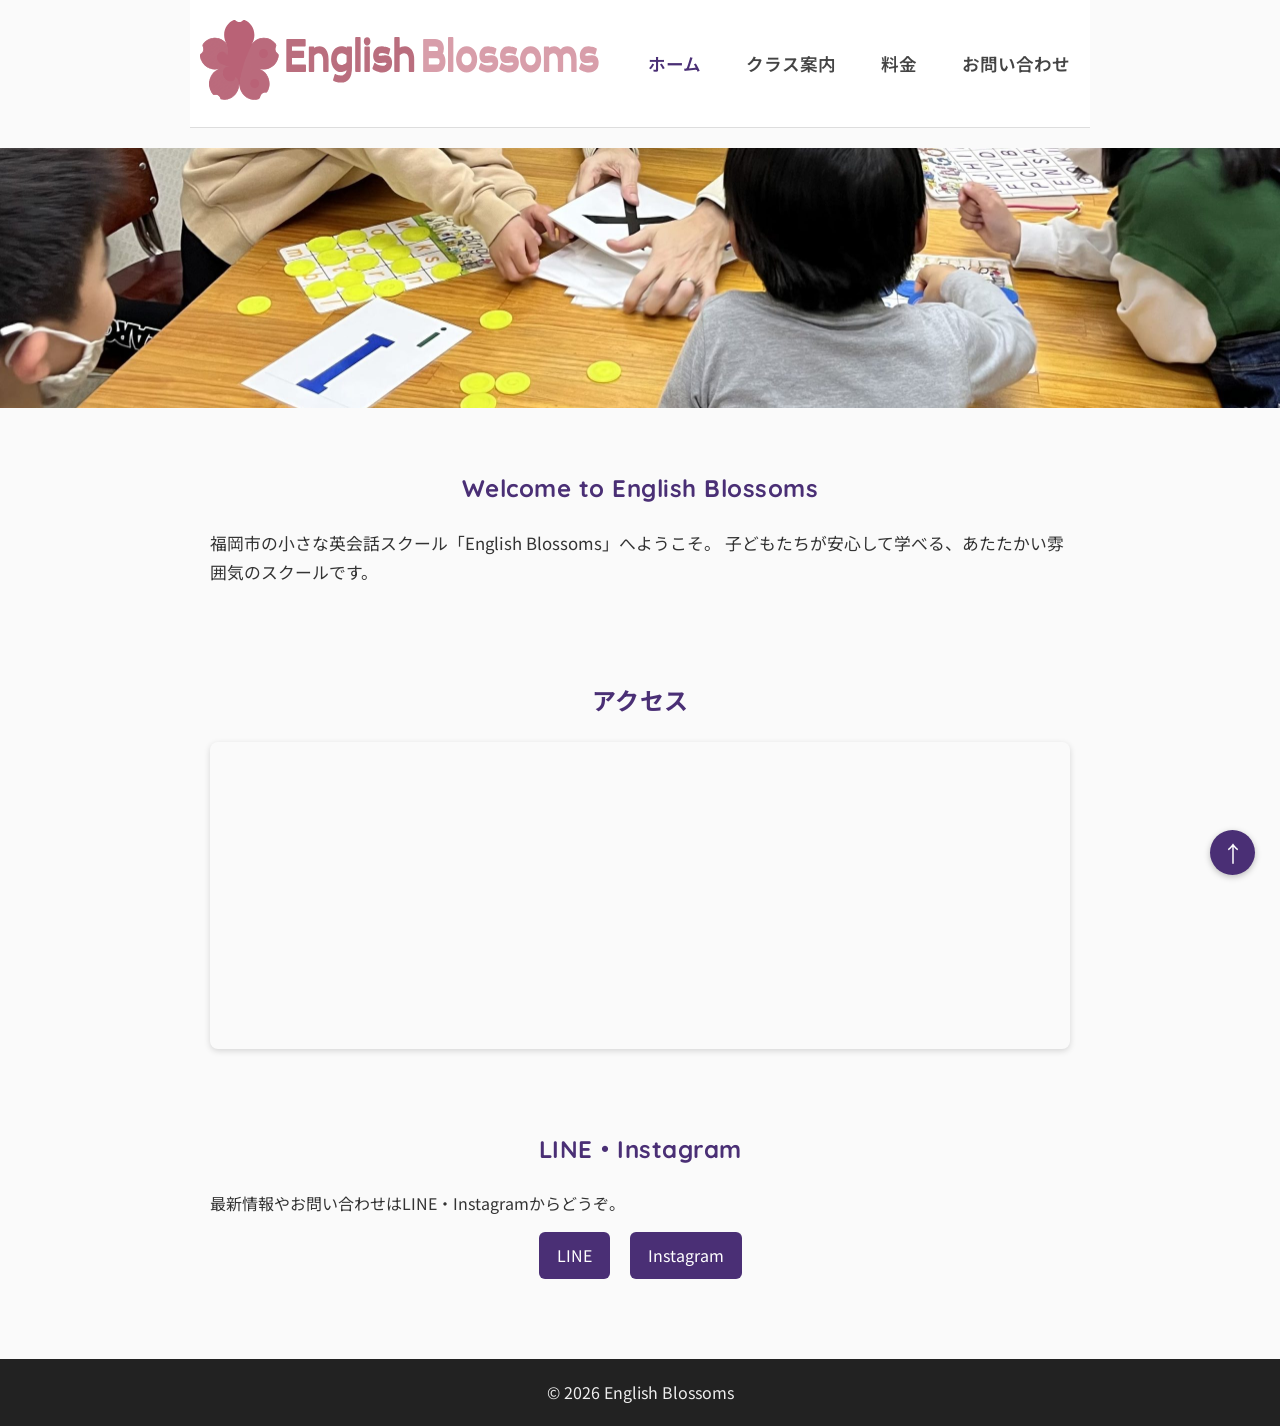
==== index.html @ 0a3599c7 "New commit message" ====
<!DOCTYPE html>
<html lang="ja">

<head>
    <meta charset="UTF-8" />
    <meta name="viewport" content="width=device-width, initial-scale=1.0" />
    <title>English Blossoms</title>

    <!-- Google Fonts -->
    <link rel="preconnect" href="https://fonts.googleapis.com">
    <link rel="preconnect" href="https://fonts.gstatic.com" crossorigin>
    <link
        href="https://fonts.googleapis.com/css2?family=Noto+Sans+JP:wght@400;700&family=Quicksand:wght@500;700&display=swap"
        rel="stylesheet">

    <link rel="stylesheet" href="styles/main.css" />
</head>

<body>

    <!-- HEADER -->
    <header class="header">
        <div class="logo-container">
            <img src="images/logo.svg" alt="English Blossoms" class="logo" />
        </div>

        <nav class="nav">
            <a href="index.html" class="active">ホーム</a>
            <a href="courses.html">クラス案内</a>
            <a href="fees.html">料金</a>
            <a href="contact.html">お問い合わせ</a>
        </nav>
    </header>

    <!-- HERO / CAROUSEL -->
    <section class="carousel">
        <div class="carousel-track">
            <img src="images/photo1.jpg" alt="Class photo" />
            <img src="images/photo2.jpg" alt="Class photo" />
            <img src="images/photo3.jpg" alt="Class photo" />
        </div>
    </section>

    <!-- ABOUT SECTION -->
    <section class="about">
        <h2>Welcome to English Blossoms</h2>
        <p>
            福岡市の小さな英会話スクール「English Blossoms」へようこそ。
            子どもたちが安心して学べる、あたたかい雰囲気のスクールです。
        </p>
    </section>

    <!-- MAP -->
    <section class="map-section">
        <h2>アクセス</h2>
        <div class="map-container">
            <iframe
                src="https://www.google.com/maps/embed?pb=!1m18!1m12!1m3!1d3324.3775739063935!2d130.41283187618268!3d33.56954464306312!2m3!1f0!2f0!3f0!3m2!1i1024!2i768!4f13.1!3m3!1m2!1s0x3541910bd0752fd5%3A0xfd8d34cd1b48b5f2!2z44CSODE1LTAwODIgRnVrdW9rYSwgTWluYW1pIFdhcmQsIMWMZ3VzdSwgMy1jaMWNbWXiiJI44oiSMTMg44Ko44Or44OV6Jek!5e0!3m2!1sen!2sjp!4v1781195790646!5m2!1sen!2sjp"
                width="100%" height="300" style="border:0;" allowfullscreen="" loading="lazy"
                referrerpolicy="no-referrer-when-downgrade">
            </iframe>
        </div>
    </section>

    <!-- SOCIAL -->
    <section class="social">
        <h2>LINE・Instagram</h2>
        <p>最新情報やお問い合わせはLINE・Instagramからどうぞ。</p>
        <div class="social-links">
            <a href="https://lin.ee/tBtMvqM" target="_blank">LINE</a>
            <a href="https://www.instagram.com/englishblossomsfukuoka/" target="_blank">Instagram</a>
        </div>
    </section>

    <!-- FOOTER -->
    <footer class="footer dark">
        <p>© 2026 English Blossoms</p>
    </footer>

    <!-- BACK TO TOP -->
    <div id="back-to-top">↑</div>
    <script>
        document.getElementById("back-to-top").onclick = () => {
            window.scrollTo({ top: 0, behavior: "smooth" });
        };
    </script>

    <!-- FIXED CAROUSEL SCRIPT -->
    <script>
        const track = document.querySelector(".carousel-track");
        const slides = track.children;
        let index = 0;

        setInterval(() => {
            index = (index + 1) % slides.length;
            track.style.transform = `translateX(-${index * 100}%)`;
        }, 5000); // slower, smoother
    </script>

</body>

</html>
---- styles/main.css ----
/* --------------------------------------------------
   GLOBAL RESET
-------------------------------------------------- */
* {
  margin: 0;
  padding: 0;
  box-sizing: border-box;
}

body {
  font-family: "Noto Sans JP", "Quicksand", sans-serif;
  line-height: 1.7;
  color: #333;
  background: #fafafa;
}

/* --------------------------------------------------
   HEADER
-------------------------------------------------- */
.header {
  display: flex;
  align-items: center;
  justify-content: space-between;
  padding: 20px 10px;
  border-bottom: 1px solid #ddd;
  background: #fff;
  max-width: 900px;
  margin: 0 auto;
}

.logo {
  height: 80px;
  width: auto;
}

@media (max-width: 480px) {
  .logo {
    height: 60px;
  }
}

/* --------------------------------------------------
   NAVIGATION
-------------------------------------------------- */
.nav {
  display: flex;
  gap: 25px;
}

.nav a {
  text-decoration: none;
  color: #444;
  font-size: 1.1rem;
  padding: 5px 10px;
  transition: 0.2s;
  font-weight: 600;
}

.nav a:hover,
.nav a.active {
  color: #4a2f75;
}

/* --------------------------------------------------
   HEADINGS
-------------------------------------------------- */
h1,
h2 {
  font-family: "Quicksand", "Noto Sans JP", sans-serif;
  font-weight: 700;
  color: #4a2f75;
  letter-spacing: 0.5px;
  margin-bottom: 20px;
  text-align: center;
}

/* --------------------------------------------------
   CAROUSEL (FULL WIDTH)
-------------------------------------------------- */
.carousel {
  width: 100%;
  max-width: none;
  overflow: hidden;
  margin: 20px 0;
  padding: 0;
}

.carousel-track {
  display: flex;
  transition: transform 0.8s ease;
  width: 100%;
}

.carousel-track img {
  flex: 0 0 100%;
  width: 100%;
  height: 260px;
  object-fit: cover;
}

@media (max-width: 768px) {
  .carousel img {
    height: 200px;
  }
}

@media (max-width: 480px) {
  .carousel img {
    height: 160px;
  }
}

/* --------------------------------------------------
   SECTIONS (900px centered)
-------------------------------------------------- */
section {
  padding: 40px 20px;
  max-width: 900px;
  margin: 0 auto;
}

.about p {
  margin-bottom: 15px;
  font-size: 1.05rem;
}

/* --------------------------------------------------
   PAGE LINKS (Courses / Fees top links)
-------------------------------------------------- */
.page-links {
  display: flex;
  justify-content: center;
  gap: 15px;
  margin: 20px 0 30px;
}

.page-links a {
  text-decoration: none;
  font-weight: 700;
  color: #4a2f75;
  padding: 8px 14px;
  border-radius: 6px;
  transition: 0.2s ease;
}

.page-links a:hover {
  background: #f1e9ff;
  color: #6a45a0;
}

/* --------------------------------------------------
   CLASS NAVIGATION (Courses page)
-------------------------------------------------- */
.class-nav {
  display: flex;
  justify-content: center;
  gap: 12px;
  flex-wrap: wrap;
  margin: 25px 0;
  list-style: none;
}

.class-nav a {
  text-decoration: none;
  font-weight: 700;
  color: #4a2f75;
  padding: 8px 14px;
  border-radius: 6px;
  transition: 0.2s ease;
}

.class-nav a:hover {
  background: #f1e9ff;
  color: #6a45a0;
}

/* --------------------------------------------------
   TABLES (Courses & Fees)
-------------------------------------------------- */
table {
  width: 100%;
  border-collapse: collapse;
  margin-top: 15px;
  font-size: 1rem;
}

table th,
table td {
  border: 1px solid #ddd;
  padding: 10px;
}

table th {
  background: #f7f2ff;
  color: #4a2f75;
  font-weight: 700;
}

table tr:nth-child(even) {
  background: #faf7ff;
}

/* --------------------------------------------------
   MAP
-------------------------------------------------- */
.map-container {
  width: 100%;
  border-radius: 8px;
  overflow: hidden;
  box-shadow: 0 2px 6px rgba(0, 0, 0, 0.15);
}

/* --------------------------------------------------
   SOCIAL LINKS
-------------------------------------------------- */
.social-links {
  display: flex;
  justify-content: center;
  gap: 20px;
  margin-top: 15px;
}

.social-links a {
  text-decoration: none;
  background: #4a2f75;
  color: #fff;
  padding: 10px 18px;
  border-radius: 6px;
  transition: 0.2s;
}

.social-links a:hover {
  background: #6a45a0;
}

/* --------------------------------------------------
   CONTACT FORM
-------------------------------------------------- */
.contact-form {
  display: flex;
  flex-direction: column;
  gap: 15px;
  margin-bottom: 40px;
}

.contact-form label {
  font-weight: bold;
}

.contact-form input,
.contact-form textarea {
  width: 100%;
  padding: 10px;
  border: 1px solid #bbb;
  border-radius: 6px;
  font-size: 1rem;
}

.contact-form button {
  background: #4a2f75;
  color: #fff;
  padding: 12px;
  border: none;
  border-radius: 6px;
  font-size: 1.1rem;
  cursor: pointer;
  transition: 0.2s;
}

.contact-form button:hover {
  background: #6a45a0;
}

/* --------------------------------------------------
   BACK TO TOP BUTTON
-------------------------------------------------- */
#back-to-top {
  position: fixed;
  bottom: 25px;
  right: 25px;
  background: #4a2f75;
  color: #fff;
  width: 45px;
  height: 45px;
  border-radius: 50%;
  display: flex;
  align-items: center;
  justify-content: center;
  font-size: 22px;
  cursor: pointer;
  box-shadow: 0 2px 6px rgba(0, 0, 0, 0.25);
  transition: 0.2s ease;
}

#back-to-top:hover {
  background: #6a45a0;
}

/* --------------------------------------------------
   FOOTER
-------------------------------------------------- */
.footer.dark {
  background: #222;
  color: #eee;
  text-align: center;
  padding: 20px;
  margin-top: 40px;
}

/* --------------------------------------------------
   RESPONSIVE DESIGN
-------------------------------------------------- */
@media (max-width: 768px) {
  .nav {
    gap: 15px;
  }

  .nav a {
    font-size: 1rem;
  }

  .header {
    flex-direction: column;
    gap: 10px;
  }
}

@media (max-width: 480px) {
  .nav {
    flex-wrap: wrap;
    gap: 10px;
    justify-content: center;
  }

  .nav a {
    padding: 4px 6px;
  }
}
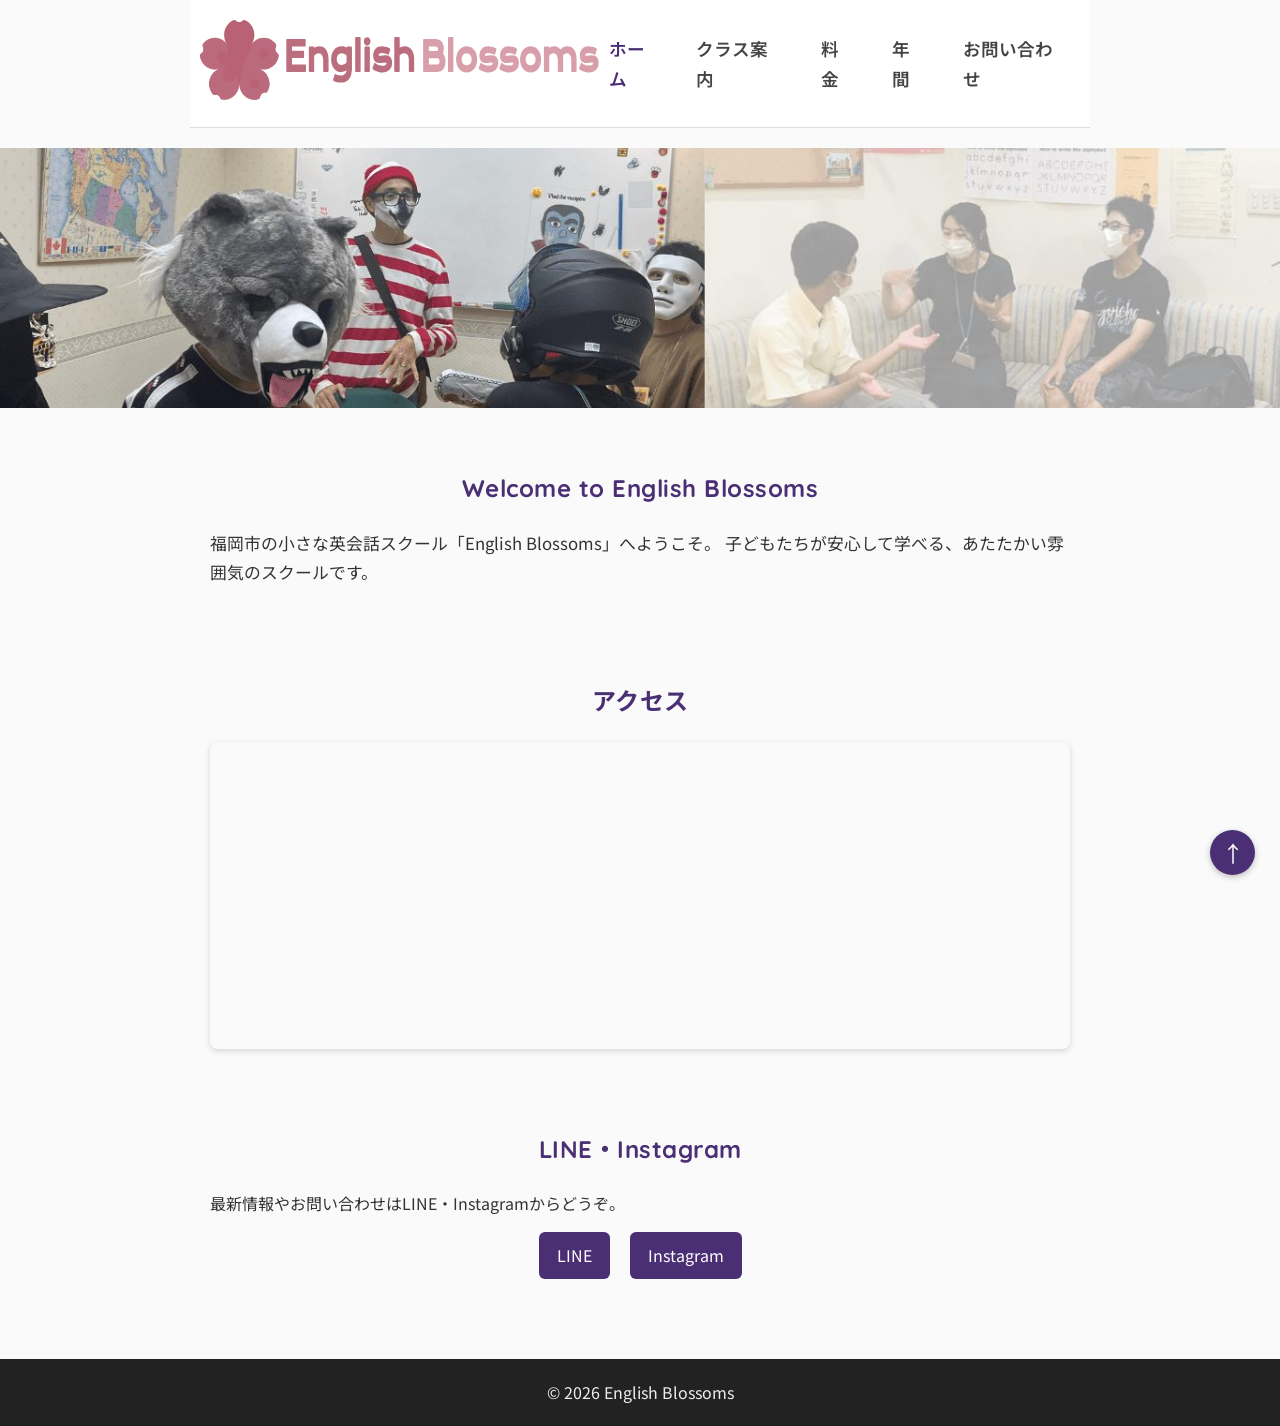
==== commit 8a3c2295: "Added in Yearly Calendar Page" ====
--- a/index.html
+++ b/index.html
@@ -28,6 +28,7 @@
             <a href="index.html" class="active">ホーム</a>
             <a href="courses.html">クラス案内</a>
             <a href="fees.html">料金</a>
+            <a href="calendar.html">年間</a>
             <a href="contact.html">お問い合わせ</a>
         </nav>
     </header>
--- a/styles/main.css
+++ b/styles/main.css
@@ -44,7 +44,7 @@
 -------------------------------------------------- */
 .nav {
   display: flex;
-  gap: 25px;
+  gap: 15px;
 }
 
 .nav a {
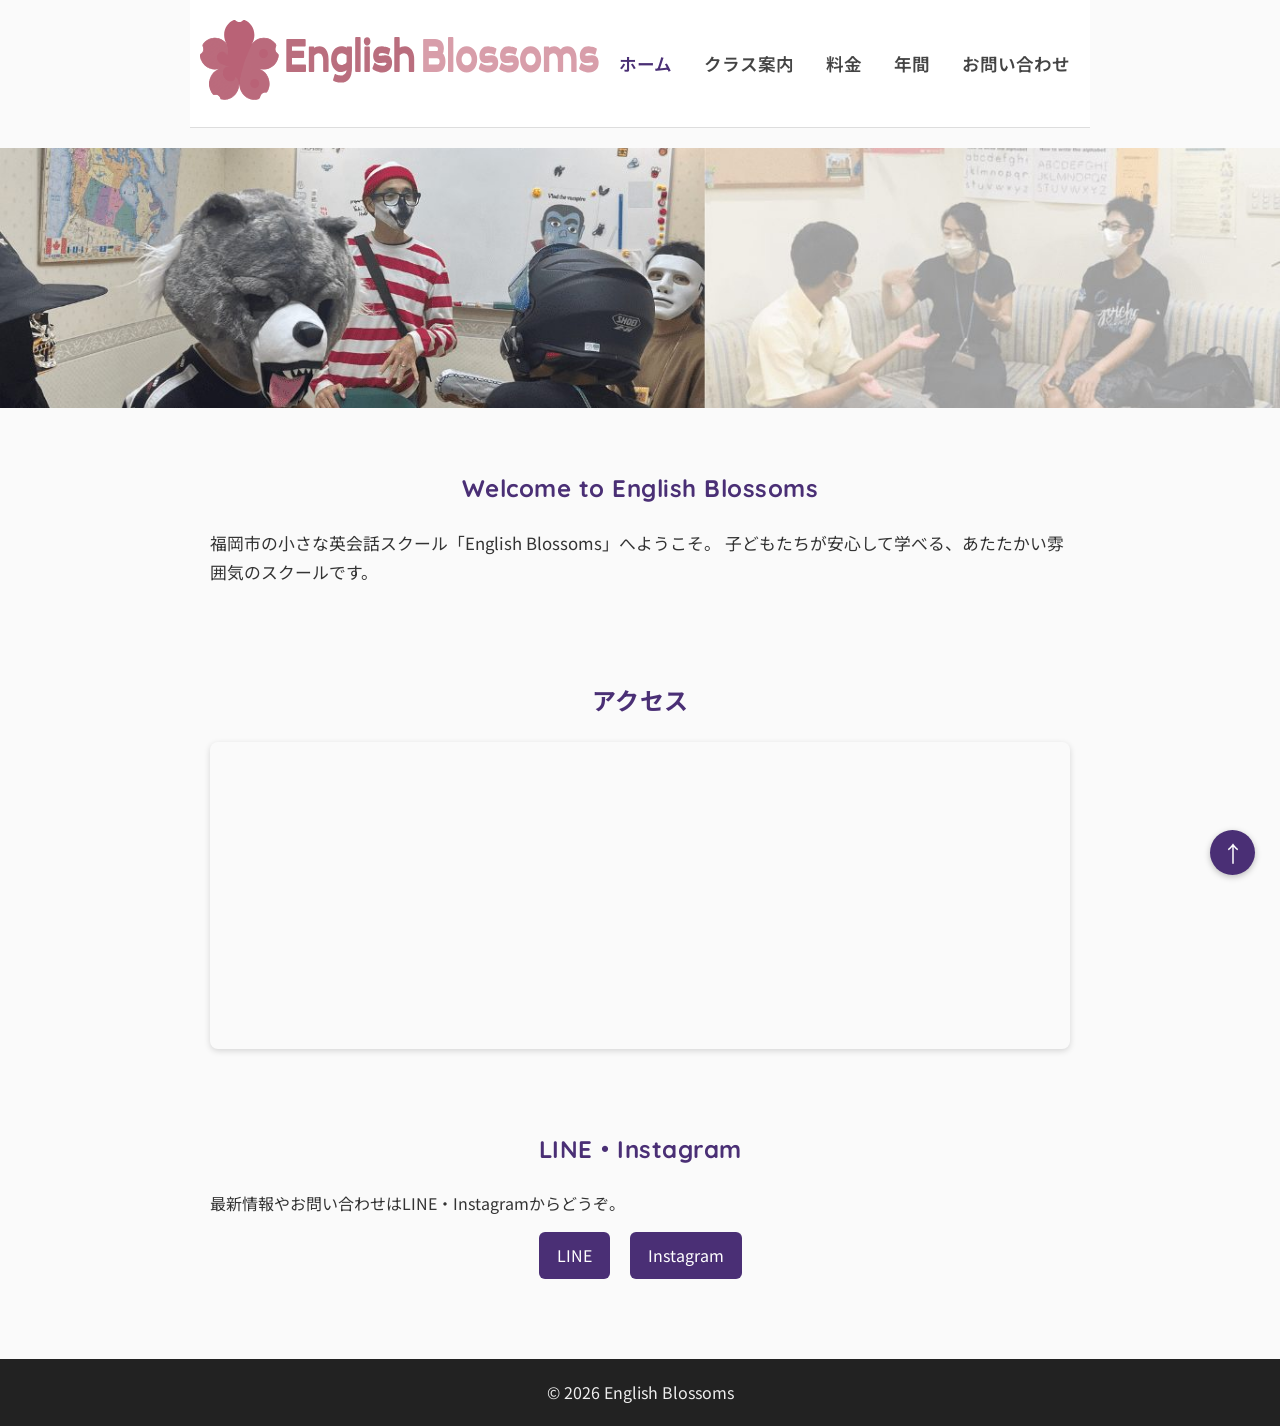
==== commit a45c8fe2: "Added in analytics" ====
--- a/index.html
+++ b/index.html
@@ -97,7 +97,10 @@
             track.style.transform = `translateX(-${index * 100}%)`;
         }, 5000); // slower, smoother
     </script>
-
+    <!-- Cloudflare Web Analytics -->
+    <script defer src='https://static.cloudflareinsights.com/beacon.min.js'
+        data-cf-beacon='{"token": "b7038b95fc2e43069e51b73bc17e8487"}'></script>
+    <!-- End Cloudflare Web Analytics -->
 </body>
 
 </html>
--- a/styles/main.css
+++ b/styles/main.css
@@ -44,7 +44,7 @@
 -------------------------------------------------- */
 .nav {
   display: flex;
-  gap: 15px;
+  gap: 12px;
 }
 
 .nav a {
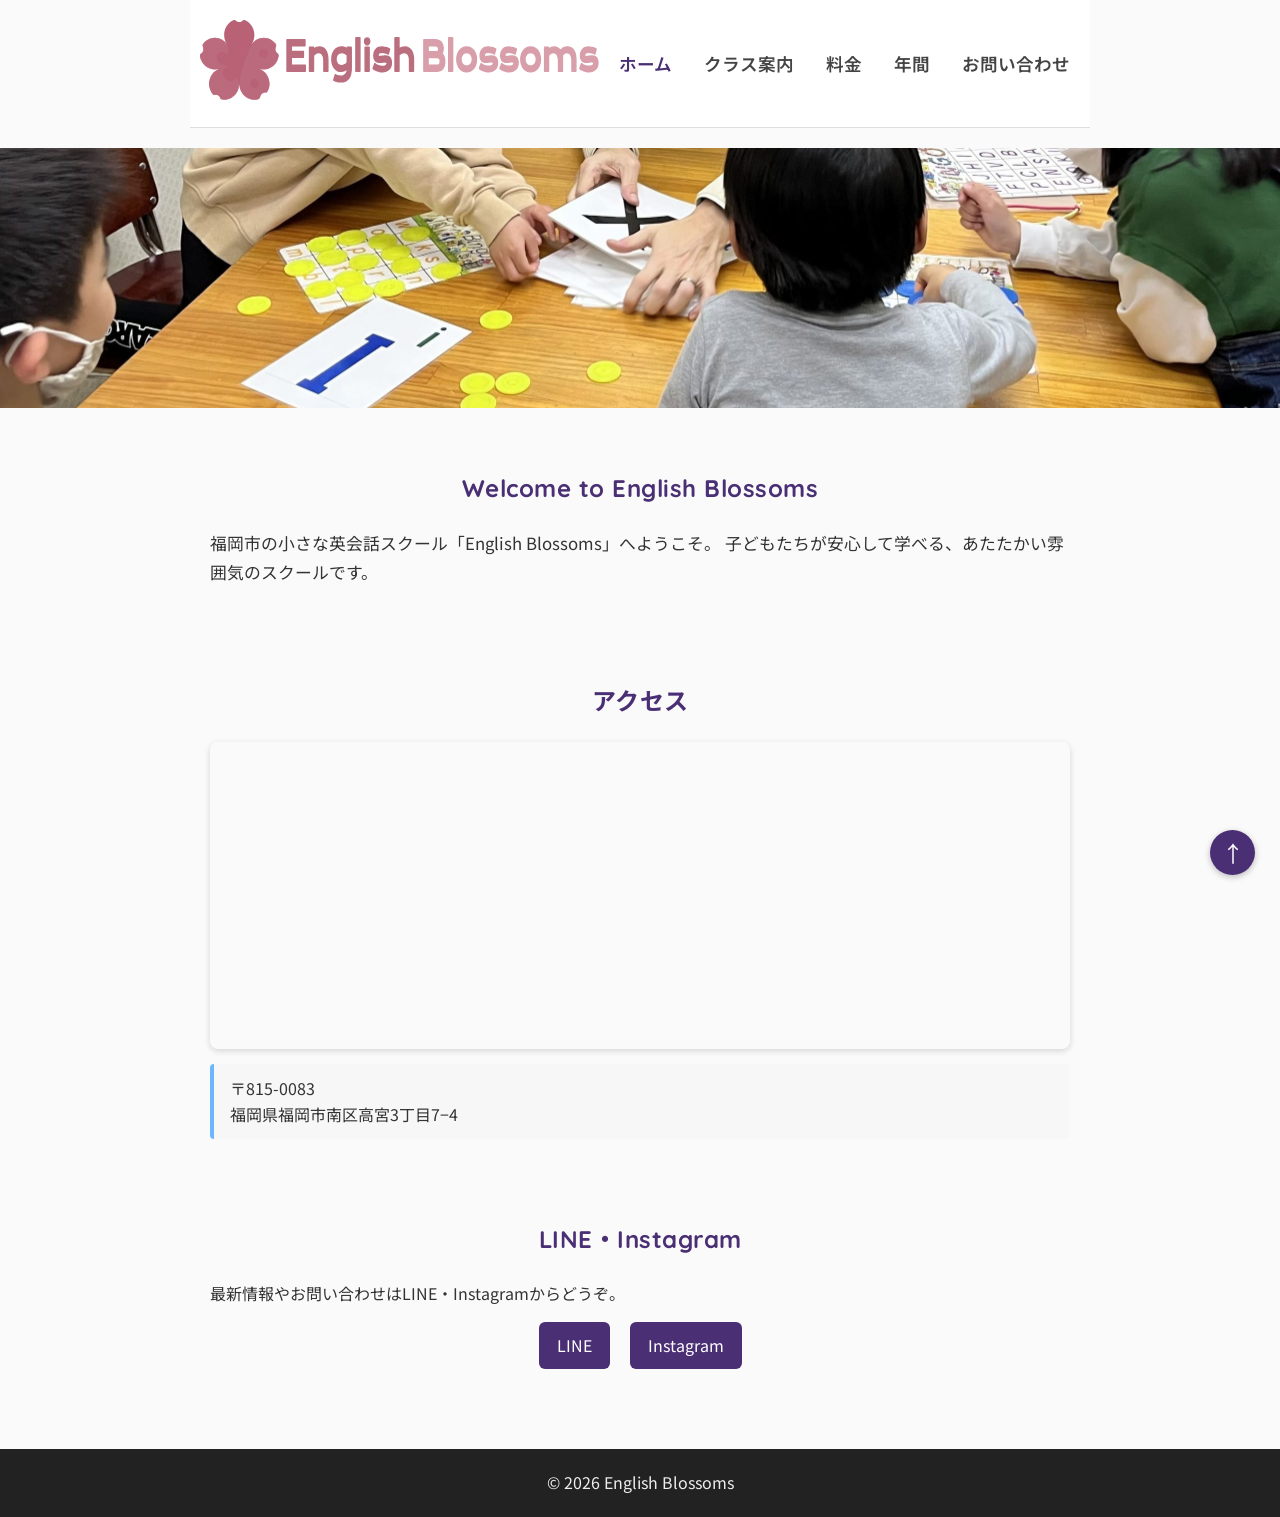
==== commit 43965d63: "Added an Address" ====
--- a/index.html
+++ b/index.html
@@ -53,15 +53,22 @@
 
     <!-- MAP -->
     <section class="map-section">
-        <h2>アクセス</h2>
-        <div class="map-container">
-            <iframe
-                src="https://www.google.com/maps/embed?pb=!1m18!1m12!1m3!1d3324.3775739063935!2d130.41283187618268!3d33.56954464306312!2m3!1f0!2f0!3f0!3m2!1i1024!2i768!4f13.1!3m3!1m2!1s0x3541910bd0752fd5%3A0xfd8d34cd1b48b5f2!2z44CSODE1LTAwODIgRnVrdW9rYSwgTWluYW1pIFdhcmQsIMWMZ3VzdSwgMy1jaMWNbWXiiJI44oiSMTMg44Ko44Or44OV6Jek!5e0!3m2!1sen!2sjp!4v1781195790646!5m2!1sen!2sjp"
-                width="100%" height="300" style="border:0;" allowfullscreen="" loading="lazy"
-                referrerpolicy="no-referrer-when-downgrade">
-            </iframe>
-        </div>
-    </section>
+    <h2>アクセス</h2>
+
+    <div class="map-container">
+        <iframe
+            src="https://www.google.com/maps/embed?pb=!1m18!1m12!1m3!1d3324.3775739063935!2d130.41283187618268!3d33.56954464306312!2m3!1f0!2f0!3f0!3m2!1i1024!2i768!4f13.1!3m3!1m2!1s0x3541910bd0752fd5%3A0xfd8d34cd1b48b5f2!2z44CSODE1LTAwODIgRnVrdW9rYSwgTWluYW1pIFdhcmQsIMWMZ3VzdSwgMy1jaMWNbWXiiJI44oiSMTMg44Ko44Or44OV6Jek!5e0!3m2!1sen!2sjp!4v1781195790646!5m2!1sen!2sjp"
+            width="100%" height="300" style="border:0;" allowfullscreen="" loading="lazy"
+            referrerpolicy="no-referrer-when-downgrade">
+        </iframe>
+    </div>
+
+    <div class="map-address">
+        <p>〒815-0083<br>
+        福岡県福岡市南区高宮3丁目7−4</p>
+    </div>
+</section>
+
 
     <!-- SOCIAL -->
     <section class="social">
--- a/styles/main.css
+++ b/styles/main.css
@@ -73,6 +73,21 @@
   margin-bottom: 20px;
   text-align: center;
 }
+
+/* --------------------------------------------------
+   Map Address
+-------------------------------------------------- */
+
+.map-address {
+    margin-top: 15px;
+    padding: 12px 16px;
+    background: #f7f7f7;
+    border-left: 4px solid #6ab7ff;
+    font-size: 1rem;
+    line-height: 1.6;
+    border-radius: 4px;
+}
+
 
 /* --------------------------------------------------
    CAROUSEL (FULL WIDTH)
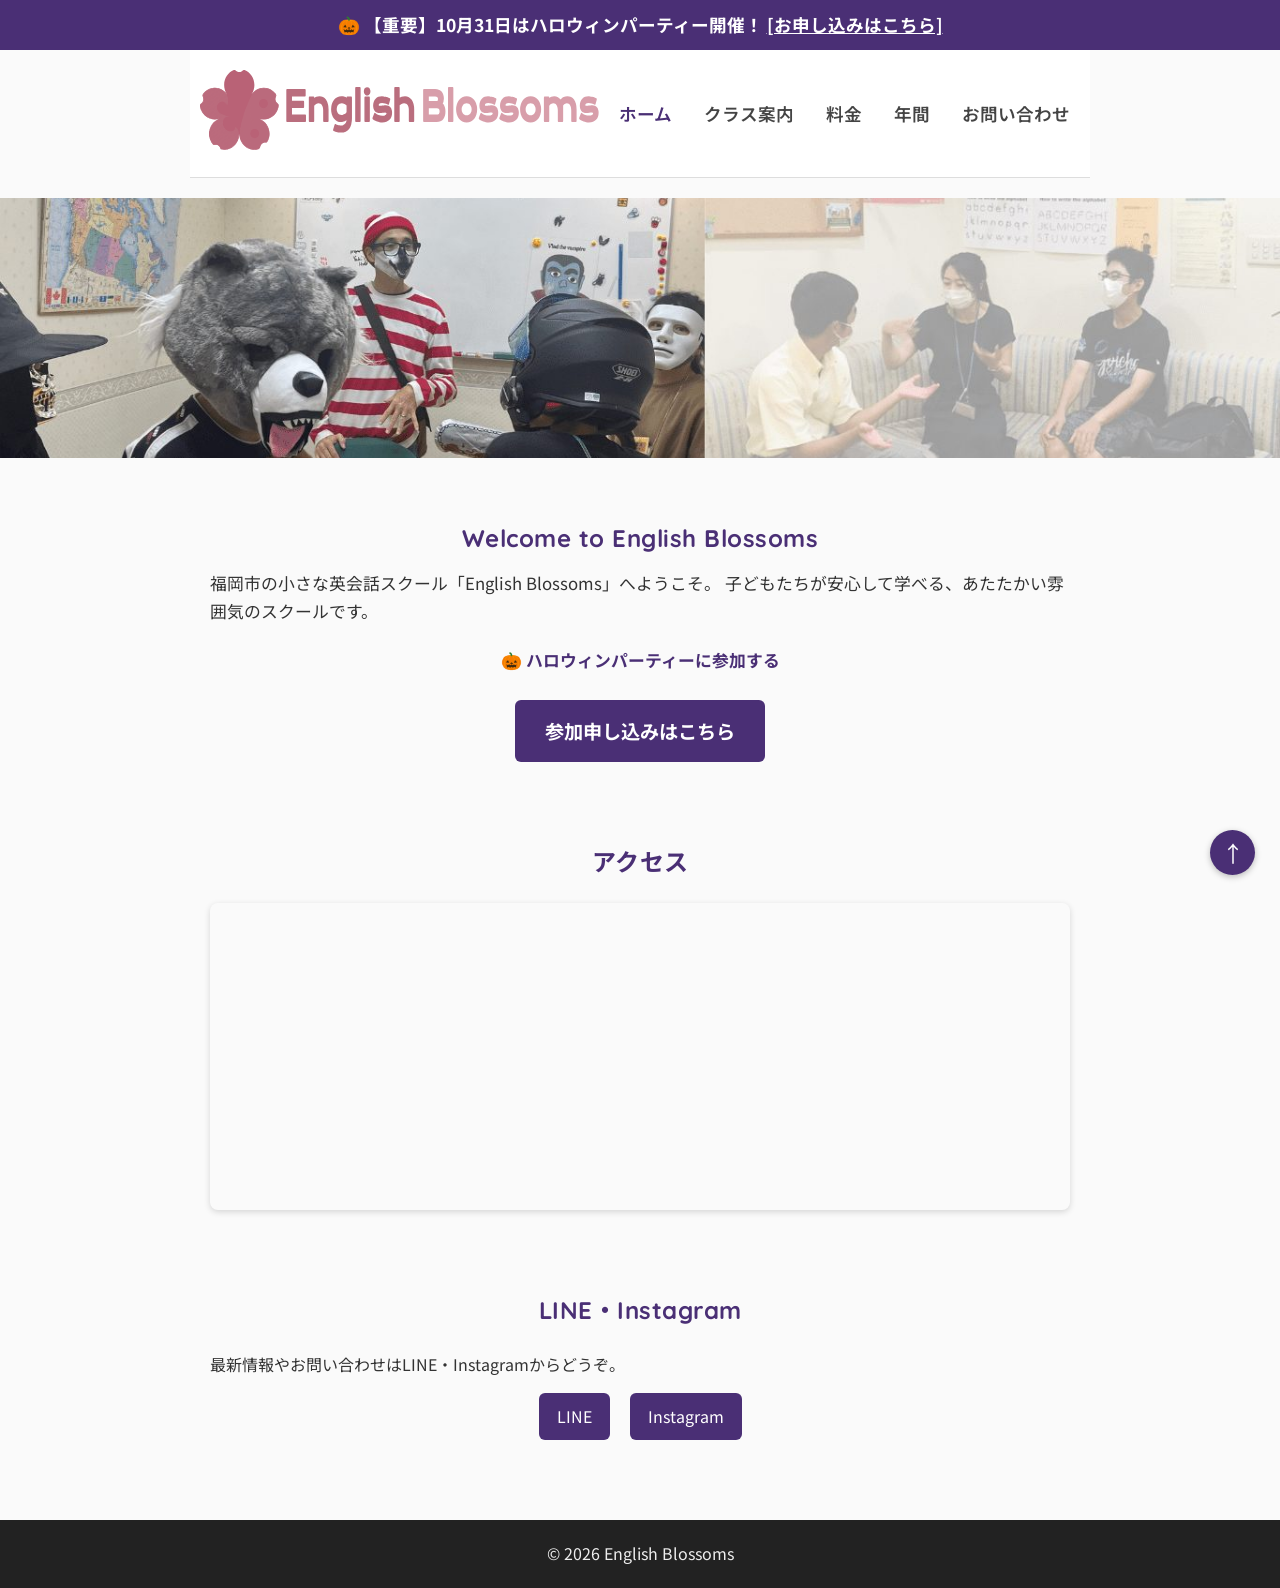
==== commit 1ca77c1f: "Halloween Event" ====
--- a/index.html
+++ b/index.html
@@ -17,6 +17,13 @@
 </head>
 
 <body>
+
+    <!-- ANNOUNCEMENT BANNER -->
+    <div
+        style="background: #4a2f75; color: #fff; text-align: center; padding: 10px; font-weight: bold; font-size: 1.1rem;">
+        🎃 【重要】10月31日はハロウィンパーティー開催！ <a href="halloween2026/index.html"
+            style="color: #fff; text-decoration: underline;">[お申し込みはこちら]</a>
+    </div>
 
     <!-- HEADER -->
     <header class="header">
@@ -44,31 +51,31 @@
 
     <!-- ABOUT SECTION -->
     <section class="about">
-        <h2>Welcome to English Blossoms</h2>
+        <h2 style="margin-bottom: 10px;">Welcome to English Blossoms</h2>
         <p>
             福岡市の小さな英会話スクール「English Blossoms」へようこそ。
             子どもたちが安心して学べる、あたたかい雰囲気のスクールです。
         </p>
+        <div style="margin-top: 20px; text-align: center;">
+            <p>🎃 <strong style="color: #4a2f75;">ハロウィンパーティーに参加する</strong></p>
+            <a href="halloween2026/index.html"
+                style="display: inline-block; background: #4a2f75; color: #fff; padding: 15px 30px; border-radius: 6px; text-decoration: none; font-weight: bold; font-size: 1.2rem; margin-top: 10px;">
+                参加申し込みはこちら
+            </a>
+        </div>
     </section>
 
     <!-- MAP -->
     <section class="map-section">
-    <h2>アクセス</h2>
-
-    <div class="map-container">
-        <iframe
-            src="https://www.google.com/maps/embed?pb=!1m18!1m12!1m3!1d3324.3775739063935!2d130.41283187618268!3d33.56954464306312!2m3!1f0!2f0!3f0!3m2!1i1024!2i768!4f13.1!3m3!1m2!1s0x3541910bd0752fd5%3A0xfd8d34cd1b48b5f2!2z44CSODE1LTAwODIgRnVrdW9rYSwgTWluYW1pIFdhcmQsIMWMZ3VzdSwgMy1jaMWNbWXiiJI44oiSMTMg44Ko44Or44OV6Jek!5e0!3m2!1sen!2sjp!4v1781195790646!5m2!1sen!2sjp"
-            width="100%" height="300" style="border:0;" allowfullscreen="" loading="lazy"
-            referrerpolicy="no-referrer-when-downgrade">
-        </iframe>
-    </div>
-
-    <div class="map-address">
-        <p>〒815-0083<br>
-        福岡県福岡市南区高宮3丁目7−4</p>
-    </div>
-</section>
-
+        <h2>アクセス</h2>
+        <div class="map-container">
+            <iframe
+                src="https://www.google.com/maps/embed?pb=!1m18!1m12!1m3!1d3324.3775739063935!2d130.41283187618268!3d33.56954464306312!2m3!1f0!2f0!3f0!3m2!1i1024!2i768!4f13.1!3m3!1m2!1s0x3541910bd0752fd5%3A0xfd8d34cd1b48b5f2!2z44CSODE1LTAwODIgRnVrdW9rYSwgTWluYW1pIFdhcmQsIMWMZ3VzdSwgMy1jaMWNbWXiiJI44oiSMTMg44Ko44Or44OV6Jek!5e0!3m2!1sen!2sjp!4v1781195790646!5m2!1sen!2sjp"
+                width="100%" height="300" style="border:0;" allowfullscreen="" loading="lazy"
+                referrerpolicy="no-referrer-when-downgrade">
+            </iframe>
+        </div>
+    </section>
 
     <!-- SOCIAL -->
     <section class="social">
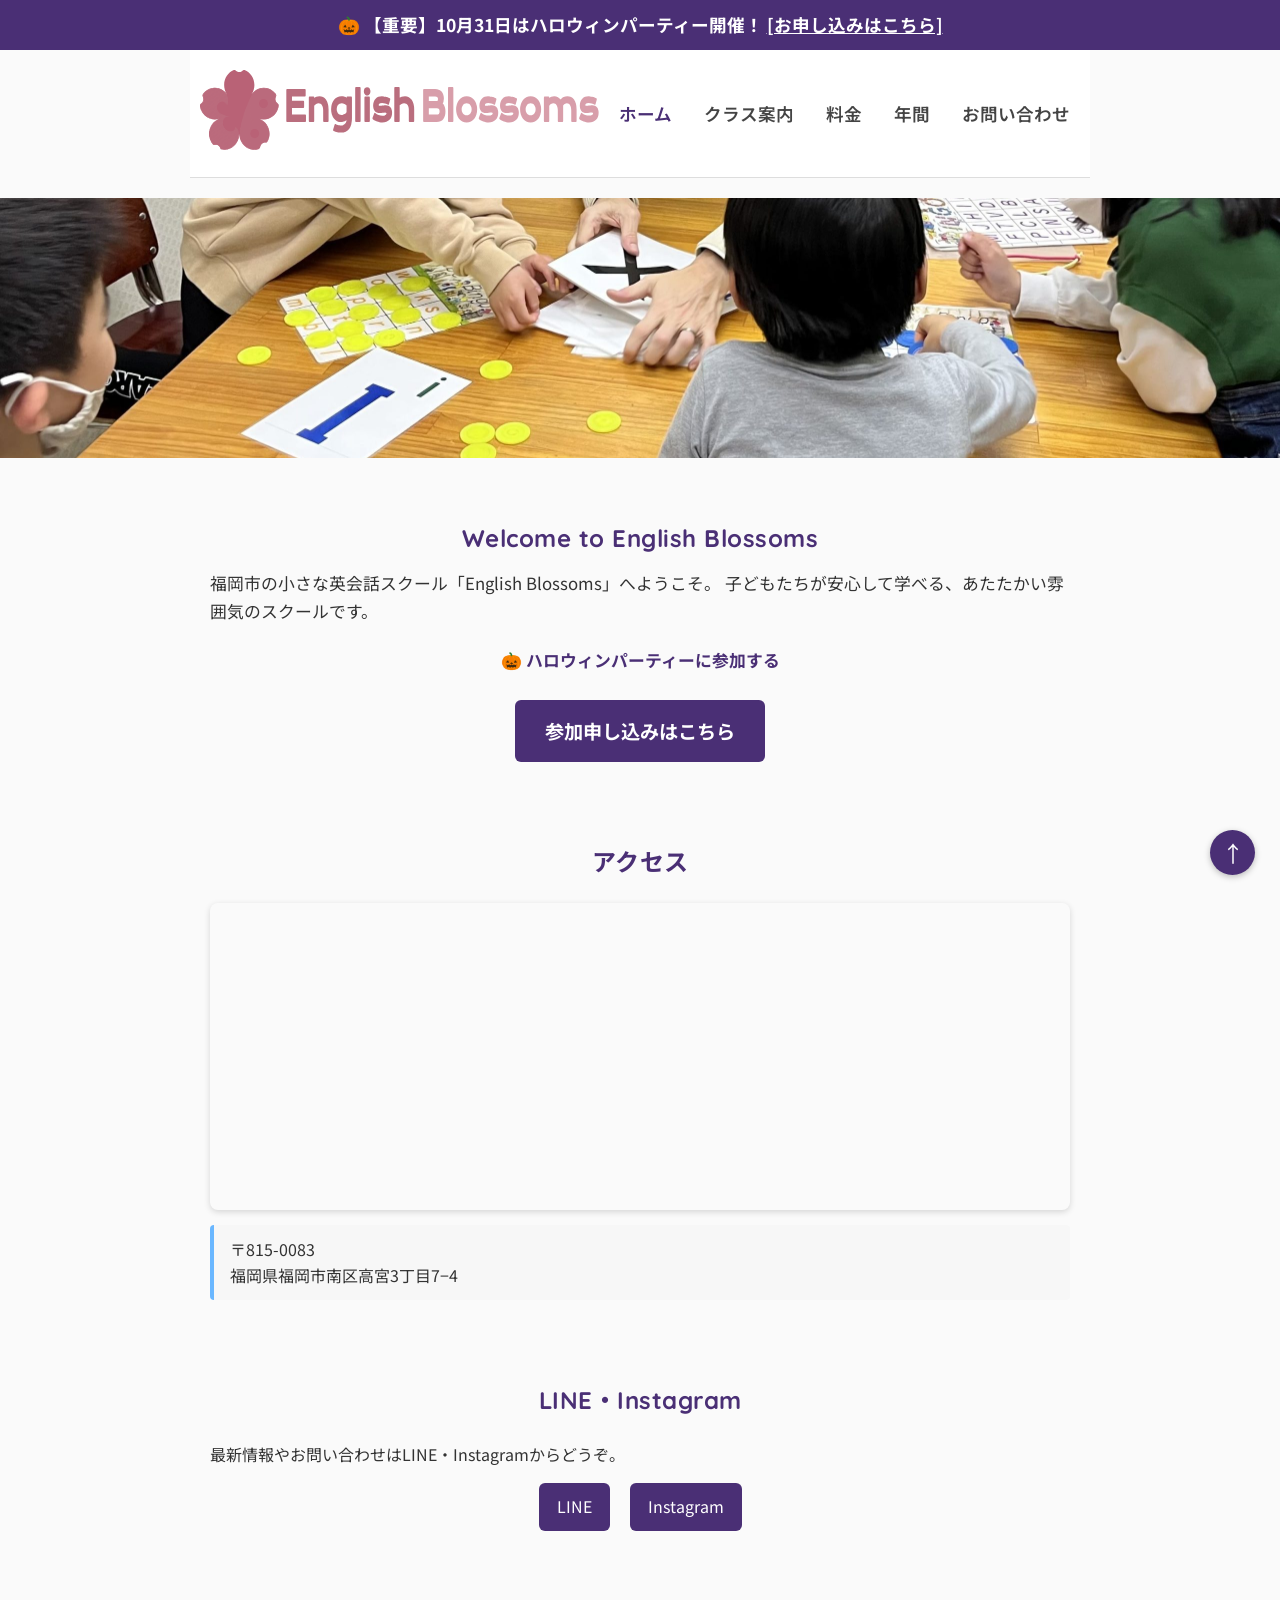
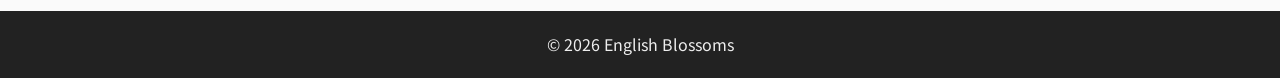
==== commit 88afd671: "Merge branch 'main' of https://github.com/jonobugs/english-blossoms-temp" ====
--- a/index.html
+++ b/index.html
@@ -67,15 +67,22 @@
 
     <!-- MAP -->
     <section class="map-section">
-        <h2>アクセス</h2>
-        <div class="map-container">
-            <iframe
-                src="https://www.google.com/maps/embed?pb=!1m18!1m12!1m3!1d3324.3775739063935!2d130.41283187618268!3d33.56954464306312!2m3!1f0!2f0!3f0!3m2!1i1024!2i768!4f13.1!3m3!1m2!1s0x3541910bd0752fd5%3A0xfd8d34cd1b48b5f2!2z44CSODE1LTAwODIgRnVrdW9rYSwgTWluYW1pIFdhcmQsIMWMZ3VzdSwgMy1jaMWNbWXiiJI44oiSMTMg44Ko44Or44OV6Jek!5e0!3m2!1sen!2sjp!4v1781195790646!5m2!1sen!2sjp"
-                width="100%" height="300" style="border:0;" allowfullscreen="" loading="lazy"
-                referrerpolicy="no-referrer-when-downgrade">
-            </iframe>
-        </div>
-    </section>
+    <h2>アクセス</h2>
+
+    <div class="map-container">
+        <iframe
+            src="https://www.google.com/maps/embed?pb=!1m18!1m12!1m3!1d3324.3775739063935!2d130.41283187618268!3d33.56954464306312!2m3!1f0!2f0!3f0!3m2!1i1024!2i768!4f13.1!3m3!1m2!1s0x3541910bd0752fd5%3A0xfd8d34cd1b48b5f2!2z44CSODE1LTAwODIgRnVrdW9rYSwgTWluYW1pIFdhcmQsIMWMZ3VzdSwgMy1jaMWNbWXiiJI44oiSMTMg44Ko44Or44OV6Jek!5e0!3m2!1sen!2sjp!4v1781195790646!5m2!1sen!2sjp"
+            width="100%" height="300" style="border:0;" allowfullscreen="" loading="lazy"
+            referrerpolicy="no-referrer-when-downgrade">
+        </iframe>
+    </div>
+
+    <div class="map-address">
+        <p>〒815-0083<br>
+        福岡県福岡市南区高宮3丁目7−4</p>
+    </div>
+</section>
+
 
     <!-- SOCIAL -->
     <section class="social">
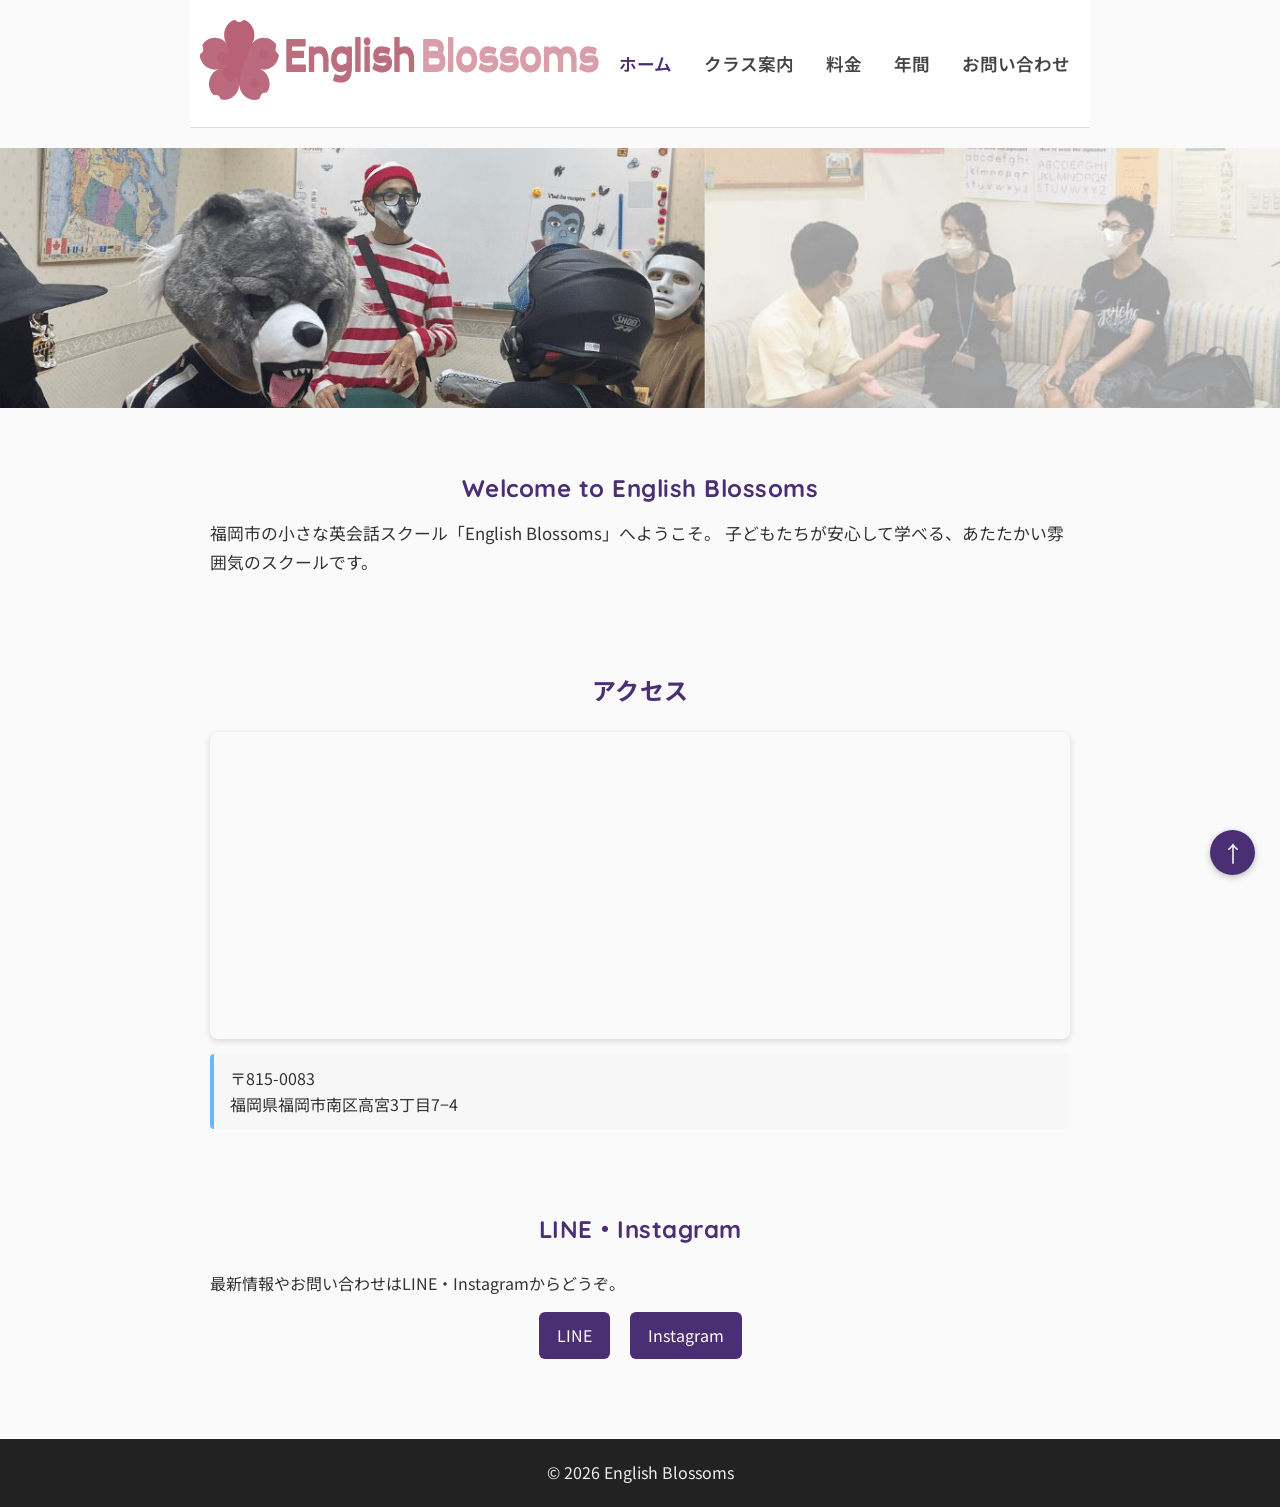
==== commit 6c1063e5: "Remove Halloween event announcement and participation section from index.html" ====
--- a/index.html
+++ b/index.html
@@ -18,12 +18,7 @@
 
 <body>
 
-    <!-- ANNOUNCEMENT BANNER -->
-    <div
-        style="background: #4a2f75; color: #fff; text-align: center; padding: 10px; font-weight: bold; font-size: 1.1rem;">
-        🎃 【重要】10月31日はハロウィンパーティー開催！ <a href="halloween2026/index.html"
-            style="color: #fff; text-decoration: underline;">[お申し込みはこちら]</a>
-    </div>
+    
 
     <!-- HEADER -->
     <header class="header">
@@ -56,13 +51,7 @@
             福岡市の小さな英会話スクール「English Blossoms」へようこそ。
             子どもたちが安心して学べる、あたたかい雰囲気のスクールです。
         </p>
-        <div style="margin-top: 20px; text-align: center;">
-            <p>🎃 <strong style="color: #4a2f75;">ハロウィンパーティーに参加する</strong></p>
-            <a href="halloween2026/index.html"
-                style="display: inline-block; background: #4a2f75; color: #fff; padding: 15px 30px; border-radius: 6px; text-decoration: none; font-weight: bold; font-size: 1.2rem; margin-top: 10px;">
-                参加申し込みはこちら
-            </a>
-        </div>
+
     </section>
 
     <!-- MAP -->
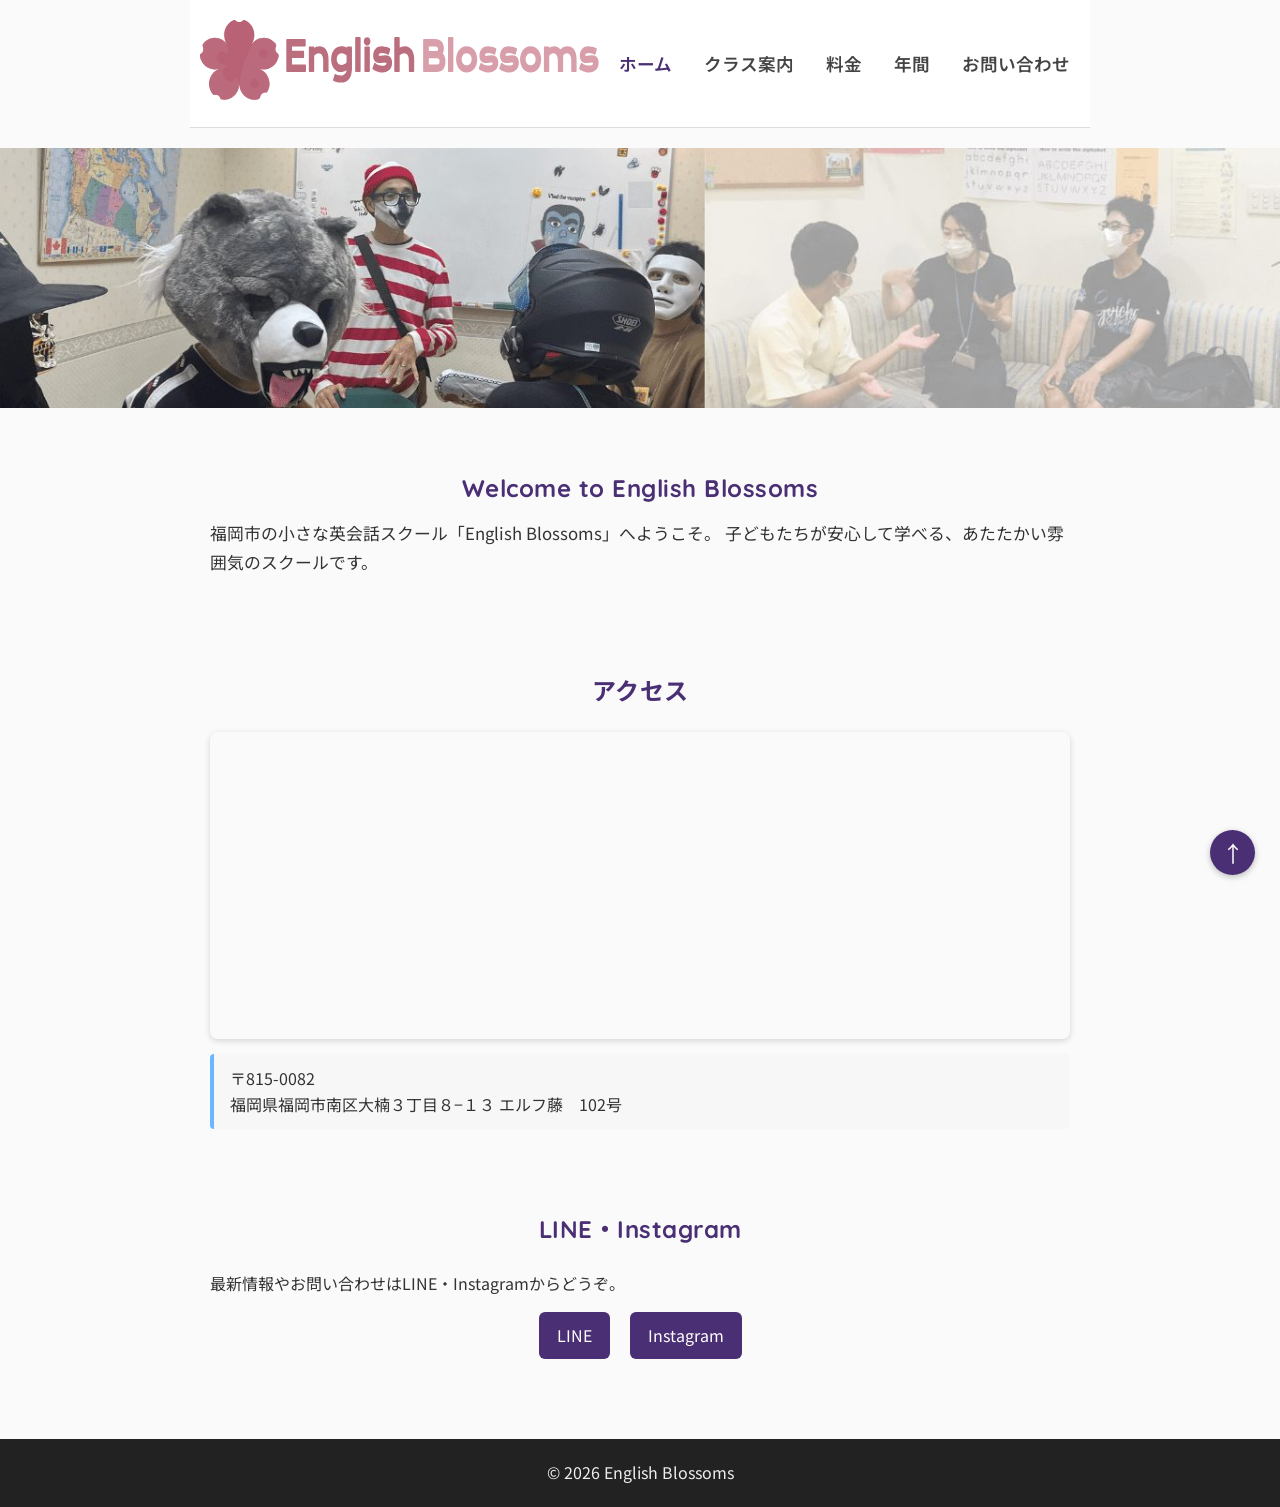
==== commit 2913fdad: "Remove Halloween and fix address" ====
--- a/index.html
+++ b/index.html
@@ -18,7 +18,7 @@
 
 <body>
 
-    
+
 
     <!-- HEADER -->
     <header class="header">
@@ -56,21 +56,21 @@
 
     <!-- MAP -->
     <section class="map-section">
-    <h2>アクセス</h2>
+        <h2>アクセス</h2>
 
-    <div class="map-container">
-        <iframe
-            src="https://www.google.com/maps/embed?pb=!1m18!1m12!1m3!1d3324.3775739063935!2d130.41283187618268!3d33.56954464306312!2m3!1f0!2f0!3f0!3m2!1i1024!2i768!4f13.1!3m3!1m2!1s0x3541910bd0752fd5%3A0xfd8d34cd1b48b5f2!2z44CSODE1LTAwODIgRnVrdW9rYSwgTWluYW1pIFdhcmQsIMWMZ3VzdSwgMy1jaMWNbWXiiJI44oiSMTMg44Ko44Or44OV6Jek!5e0!3m2!1sen!2sjp!4v1781195790646!5m2!1sen!2sjp"
-            width="100%" height="300" style="border:0;" allowfullscreen="" loading="lazy"
-            referrerpolicy="no-referrer-when-downgrade">
-        </iframe>
-    </div>
+        <div class="map-container">
+            <iframe
+                src="https://www.google.com/maps/embed?pb=!1m18!1m12!1m3!1d3324.3775739063935!2d130.41283187618268!3d33.56954464306312!2m3!1f0!2f0!3f0!3m2!1i1024!2i768!4f13.1!3m3!1m2!1s0x3541910bd0752fd5%3A0xfd8d34cd1b48b5f2!2z44CSODE1LTAwODIgRnVrdW9rYSwgTWluYW1pIFdhcmQsIMWMZ3VzdSwgMy1jaMWNbWXiiJI44oiSMTMg44Ko44Or44OV6Jek!5e0!3m2!1sen!2sjp!4v1781195790646!5m2!1sen!2sjp"
+                width="100%" height="300" style="border:0;" allowfullscreen="" loading="lazy"
+                referrerpolicy="no-referrer-when-downgrade">
+            </iframe>
+        </div>
 
-    <div class="map-address">
-        <p>〒815-0083<br>
-        福岡県福岡市南区高宮3丁目7−4</p>
-    </div>
-</section>
+        <div class="map-address">
+            <p>〒815-0082<br>
+                福岡県福岡市南区大楠３丁目８−１３ エルフ藤　102号</p>
+        </div>
+    </section>
 
 
     <!-- SOCIAL -->
